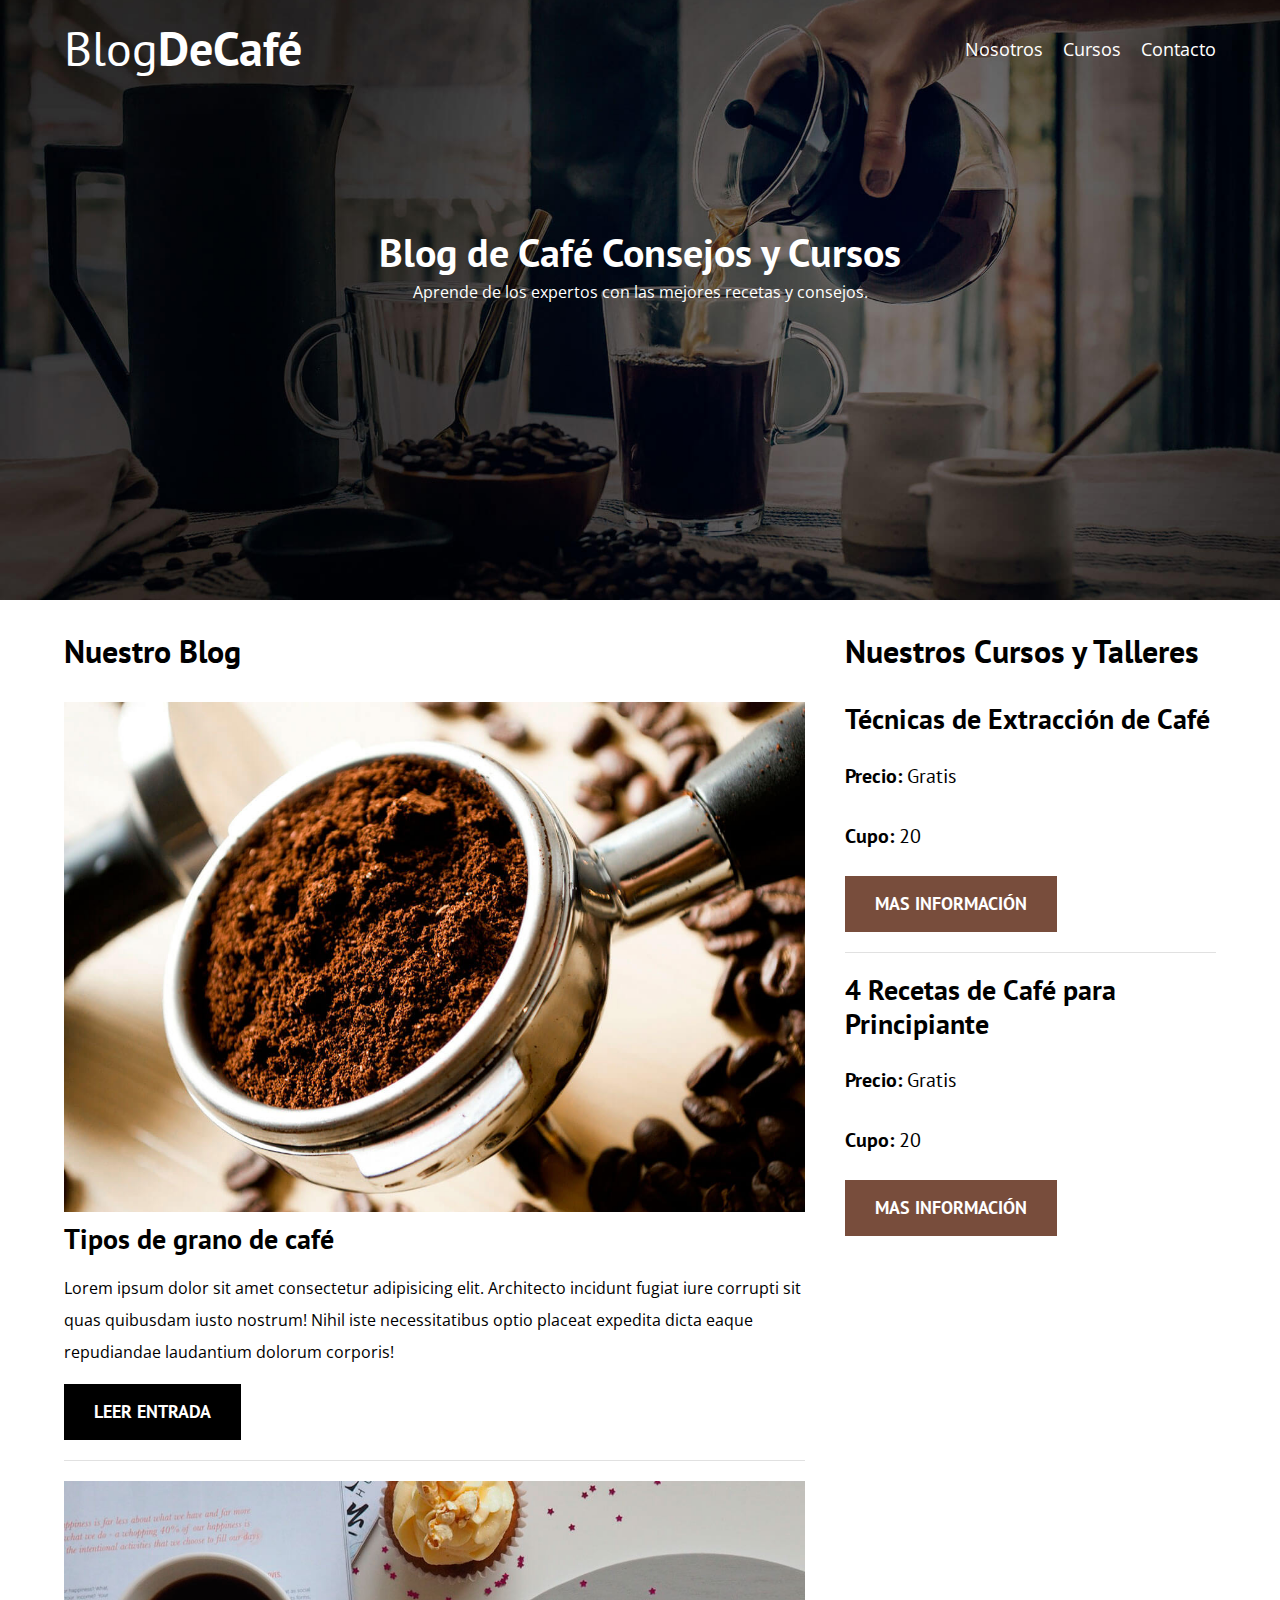
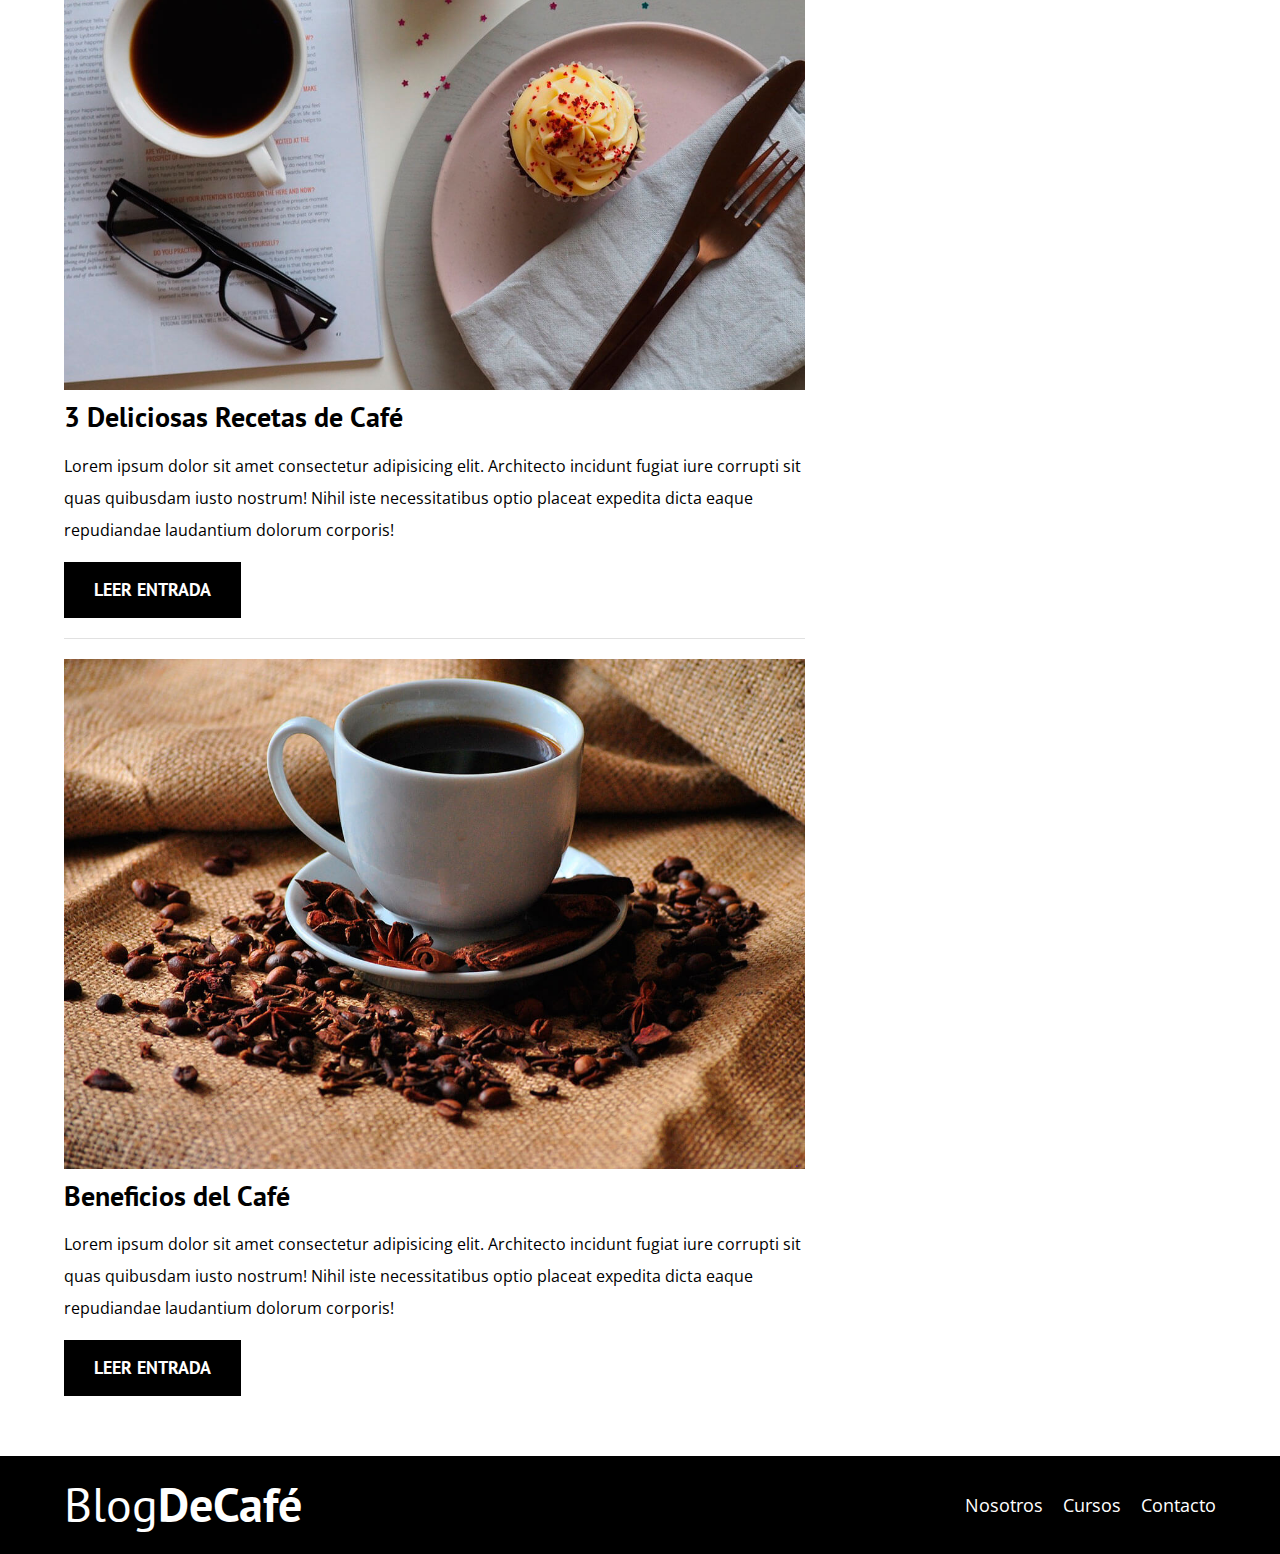
==== index.html @ 8287215f "add all the pages" ====
<!DOCTYPE html>
<html lang="en">

<head>
    <meta charset="UTF-8">
    <meta http-equiv="X-UA-Compatible" content="IE=edge">
    <meta name="viewport" content="width=device-width, initial-scale=1.0">

    <link href="https://fonts.googleapis.com/css2?family=Open+Sans&family=PT+Sans:wght@400;700&display=swap"
        rel="stylesheet">

    <link rel="preload" href="css/normalize.css" as="style">
    <link rel="stylesheet" href="css/normalize.css">
    <link rel="preload" href="css/styles.css" as="style">
    <link rel="stylesheet" href="css/styles.css">
    <title>BlogDeCafé</title>
</head>

<body>
    <header class="header">
        <div class="content">
            <div class="barra">
                <a class="logo" href="index.html">
                    <h1 class="logo__name no-margin text-center">Blog<span class="logo__bold">DeCafé</span></h1>
                </a>

                <div class="nav">
                    <a href="nosotros.html" class="link__nav">Nosotros</a>
                    <a href="cursos.html" class="link__nav">Cursos</a>
                    <a href="contacto.html" class="link__nav">Contacto</a>
                </div>
            </div>
        </div>
        <div class="header__texto">
            <h2 class="no-margin">Blog de Café Consejos y Cursos</h2>
            <p class="no-margin">Aprende de los expertos con las mejores recetas y consejos.</p>
        </div>
    </header>

    <div class="content main-content">
        <main class="blog">
            <h3>Nuestro Blog</h3>
            <!-- Cuando es blog o nocitias mejor un article -->
            <article class="entrada">
                <div class="entrada__imagen">
                    <img src="img/blog1.jpg" alt="imagen blog">
                </div>
                <div class="entrada__contenido">
                    <h4 class="no-margin">Tipos de grano de café</h4>
                    <p>Lorem ipsum dolor sit amet consectetur adipisicing elit. Architecto incidunt fugiat iure corrupti sit quas quibusdam iusto nostrum! Nihil iste necessitatibus optio placeat expedita dicta eaque repudiandae laudantium dolorum corporis!</p>
                    <a href="entrada.html" class="boton boton--primario">Leer entrada</a>
                </div>
            </article>

            <article class="entrada">
                <div class="entrada__imagen">
                    <img src="img/blog2.jpg" alt="imagen blog">
                </div>
                <div class="entrada__contenido">
                    <h4 class="no-margin">3 Deliciosas Recetas de Café</h4>
                    <p>Lorem ipsum dolor sit amet consectetur adipisicing elit. Architecto incidunt fugiat iure corrupti sit quas quibusdam iusto nostrum! Nihil iste necessitatibus optio placeat expedita dicta eaque repudiandae laudantium dolorum corporis!</p>
                    <a href="entrada.html" class="boton boton--primario">Leer entrada</a>
                </div>
            </article>

            <article class="entrada">
                <div class="entrada__imagen">
                    <img src="img/blog3.jpg" alt="imagen blog">
                </div>
                <div class="entrada__contenido">
                    <h4 class="no-margin">Beneficios del Café</h4>
                    <p>Lorem ipsum dolor sit amet consectetur adipisicing elit. Architecto incidunt fugiat iure corrupti sit quas quibusdam iusto nostrum! Nihil iste necessitatibus optio placeat expedita dicta eaque repudiandae laudantium dolorum corporis!</p>
                    <a href="entrada.html" class="boton boton--primario">Leer entrada</a>
                </div>
            </article>
        </main>
        <aside class="sidebar">
            <h3>Nuestros Cursos y Talleres</h3>
            
            <ul class="cursos no-padding">
                <li class="widget-curso">
                    <h4 class="no-margin">Técnicas de Extracción de Café</h4>
                    <p class="widget-curso__label">Precio:
                        <span class="widget-curso__info">Gratis</span>
                    </p>
                    <p class="widget-curso__label">Cupo:
                        <span class="widget-curso__info">20</span>
                    </p>
                    <a href="entrada.html" class="boton boton--secundario">Mas Información</a>
                </li>
                <li class="widget-curso">
                    <h4 class="no-margin">4 Recetas de Café para Principiante</h4>
                    <p class="widget-curso__label">Precio:
                        <span class="widget-curso__info">Gratis</span>
                    </p>
                    <p class="widget-curso__label">Cupo:
                        <span class="widget-curso__info">20</span>
                    </p>
                    <a href="entrada.html" class="boton boton--secundario">Mas Información</a>
                </li>
            </ul>
        </aside>
    </div>

    <footer class="footer">
        <div class="content">
            <div class="barra">
                <a class="logo" href="index.html">
                    <h1 class="logo__name no-margin text-center">Blog<span class="logo__bold">DeCafé</span></h1>
                </a>

                <div class="nav">
                    <a href="nosotros.html" class="link__nav">Nosotros</a>
                    <a href="cursos.html" class="link__nav">Cursos</a>
                    <a href="contacto.html" class="link__nav">Contacto</a>
                </div>
            </div>
        </div>

    </footer>
</body>

</html>
---- css/styles.css ----
:root {
    --fontheading: 'PT Sans', sans-serif;
    --fontparagraphs: 'Open Sans', sans-serif;

    --primary: #784D3C;
    --gray: #e1e1e1;
    --white: #ffffff;
    --black: #000000;
}
html {
    font-size: 62.5%;
    box-sizing: border-box;
}
*, *:before, *:after {
    box-sizing: inherit;
}
body {
    font-family: var(--fontparagraphs);
    font-size: 1.6rem;
    line-height: 2;
}
/*  GLOBALS  */
.content {
    /*
    max-width: 120rem;
    width: 90%;
    */
    width: min(90%, 120rem);
    margin: 0 auto;
}
a{
    text-decoration: none;
}
h1, h2, h3, h4 {
    font-family: var(--fontheading);
    line-height: 1.2;
}
h1 {
    font-size: 4.8rem;
}
h2 {
    font-size: 4rem;
}
h3 {
    font-size: 3.2rem;
}
h4 {
    font-size: 2.8rem ;
}
img {
    max-width: 100%;
}
/* UTILITIES */
.no-margin {
    margin: 0;
}
.no-padding {
    padding: 0;
}
.text-center {
    text-align: center;
}
/* HEADER */
.header {
    background-image: url(../img/banner.jpg);
    height: 60rem;
    background-size: cover;
    background-repeat: no-repeat;
    background-position: center center;
}
.header__texto {
    text-align: center;
    color: var(--white);
    margin-top: 5rem;
}
@media (min-width: 768px) {
    .header__texto {
        margin-top:  15rem;
    }
}
.barra {
    padding-top: 2rem;
}
@media (min-width: 768px) {
    .barra {
        display: flex;
        justify-content: space-between;
        align-items: center;
    }
}
.logo {
    color: var(--white);
}
.logo__name {
    font-weight: 400;
}
.logo__bold {
    font-weight: 700;
}
.link__nav {
    display: block;
    text-align: center;
    font-size:  1.8rem;
    color: var(--white);
}
@media (min-width: 768px) {
    .nav{
        display: flex;
        gap: 2rem;
    }
}

@media (min-width: 768px) {
    .main-content {
        display: grid;
        grid-template-columns: 2fr 1fr;
        column-gap: 4rem;
    }
}
.entrada {
    border-bottom: 1px solid var(--gray);
    margin-bottom: 2rem;
}
.entrada:last-of-type {
    border: none;
    margin-bottom: 0;
}
.boton {
    display: block;
    font-family: var(--fontheading);
    color: var(--white);
    text-align: center;
    padding: 1rem 3rem;
    font-size: 1.8rem;
    text-transform: uppercase;
    font-weight: 700;
    margin-bottom: 2rem;
}
@media (min-width: 768px) {
    .boton {
        display: inline-block;
    }
}
.boton--primario {
    background-color: var(--black);
}
.boton--secundario {
    background-color: var(--primary);
}
.cursos {
    list-style: none;
}
.widget-curso {
    border-bottom: 1px solid var(--gray);
    margin-bottom: 2rem;
}
.widget-curso:last-of-type {
    border: none;
    margin-bottom: 0;
}
.widget-curso__label,
.curso__label {
    font-family: var(--fontheading);
    font-weight: 700;
}
.widget-curso__info,
.curso__info {
    font-weight: 400;
}
.widget-curso__label,
.widget-curso__info,
.curso__label,
.curso__info {
    font-size: 2rem;
}
.footer {
    background-color: var(--black);
    padding-bottom: 2rem;
    margin-top: 4rem;
}

/* SECCION NOSOTROS */

@media (min-width: 768px) {
    .sobre-nosotros {
        display: grid;
        grid-template-columns: repeat(2, 1fr);
        column-gap: 4rem;
    }
}

/* SECCION CURSOS */
.curso {
    padding: 3rem 0;
    border-bottom: 1px solid var(--gray);
}
.curso:last-of-type {
    border: none;
    padding-bottom: 0;
}
@media (min-width: 768px) {
    .curso {
        display: grid;
        grid-template-columns: 1fr 2fr;
        gap: 2rem;
    }
}
---- css/styles.css ----
:root {
    --fontheading: 'PT Sans', sans-serif;
    --fontparagraphs: 'Open Sans', sans-serif;

    --primary: #784D3C;
    --gray: #e1e1e1;
    --white: #ffffff;
    --black: #000000;
}
html {
    font-size: 62.5%;
    box-sizing: border-box;
}
*, *:before, *:after {
    box-sizing: inherit;
}
body {
    font-family: var(--fontparagraphs);
    font-size: 1.6rem;
    line-height: 2;
}
/*  GLOBALS  */
.content {
    /*
    max-width: 120rem;
    width: 90%;
    */
    width: min(90%, 120rem);
    margin: 0 auto;
}
a{
    text-decoration: none;
}
h1, h2, h3, h4 {
    font-family: var(--fontheading);
    line-height: 1.2;
}
h1 {
    font-size: 4.8rem;
}
h2 {
    font-size: 4rem;
}
h3 {
    font-size: 3.2rem;
}
h4 {
    font-size: 2.8rem ;
}
img {
    max-width: 100%;
}
/* UTILITIES */
.no-margin {
    margin: 0;
}
.no-padding {
    padding: 0;
}
.text-center {
    text-align: center;
}
/* HEADER */
.header {
    background-image: url(../img/banner.jpg);
    height: 60rem;
    background-size: cover;
    background-repeat: no-repeat;
    background-position: center center;
}
.header__texto {
    text-align: center;
    color: var(--white);
    margin-top: 5rem;
}
@media (min-width: 768px) {
    .header__texto {
        margin-top:  15rem;
    }
}
.barra {
    padding-top: 2rem;
}
@media (min-width: 768px) {
    .barra {
        display: flex;
        justify-content: space-between;
        align-items: center;
    }
}
.logo {
    color: var(--white);
}
.logo__name {
    font-weight: 400;
}
.logo__bold {
    font-weight: 700;
}
.link__nav {
    display: block;
    text-align: center;
    font-size:  1.8rem;
    color: var(--white);
}
@media (min-width: 768px) {
    .nav{
        display: flex;
        gap: 2rem;
    }
}

@media (min-width: 768px) {
    .main-content {
        display: grid;
        grid-template-columns: 2fr 1fr;
        column-gap: 4rem;
    }
}
.entrada {
    border-bottom: 1px solid var(--gray);
    margin-bottom: 2rem;
}
.entrada:last-of-type {
    border: none;
    margin-bottom: 0;
}
.boton {
    display: block;
    font-family: var(--fontheading);
    color: var(--white);
    text-align: center;
    padding: 1rem 3rem;
    font-size: 1.8rem;
    text-transform: uppercase;
    font-weight: 700;
    margin-bottom: 2rem;
}
@media (min-width: 768px) {
    .boton {
        display: inline-block;
    }
}
.boton--primario {
    background-color: var(--black);
}
.boton--secundario {
    background-color: var(--primary);
}
.cursos {
    list-style: none;
}
.widget-curso {
    border-bottom: 1px solid var(--gray);
    margin-bottom: 2rem;
}
.widget-curso:last-of-type {
    border: none;
    margin-bottom: 0;
}
.widget-curso__label,
.curso__label {
    font-family: var(--fontheading);
    font-weight: 700;
}
.widget-curso__info,
.curso__info {
    font-weight: 400;
}
.widget-curso__label,
.widget-curso__info,
.curso__label,
.curso__info {
    font-size: 2rem;
}
.footer {
    background-color: var(--black);
    padding-bottom: 2rem;
    margin-top: 4rem;
}

/* SECCION NOSOTROS */

@media (min-width: 768px) {
    .sobre-nosotros {
        display: grid;
        grid-template-columns: repeat(2, 1fr);
        column-gap: 4rem;
    }
}

/* SECCION CURSOS */
.curso {
    padding: 3rem 0;
    border-bottom: 1px solid var(--gray);
}
.curso:last-of-type {
    border: none;
    padding-bottom: 0;
}
@media (min-width: 768px) {
    .curso {
        display: grid;
        grid-template-columns: 1fr 2fr;
        gap: 2rem;
    }
}
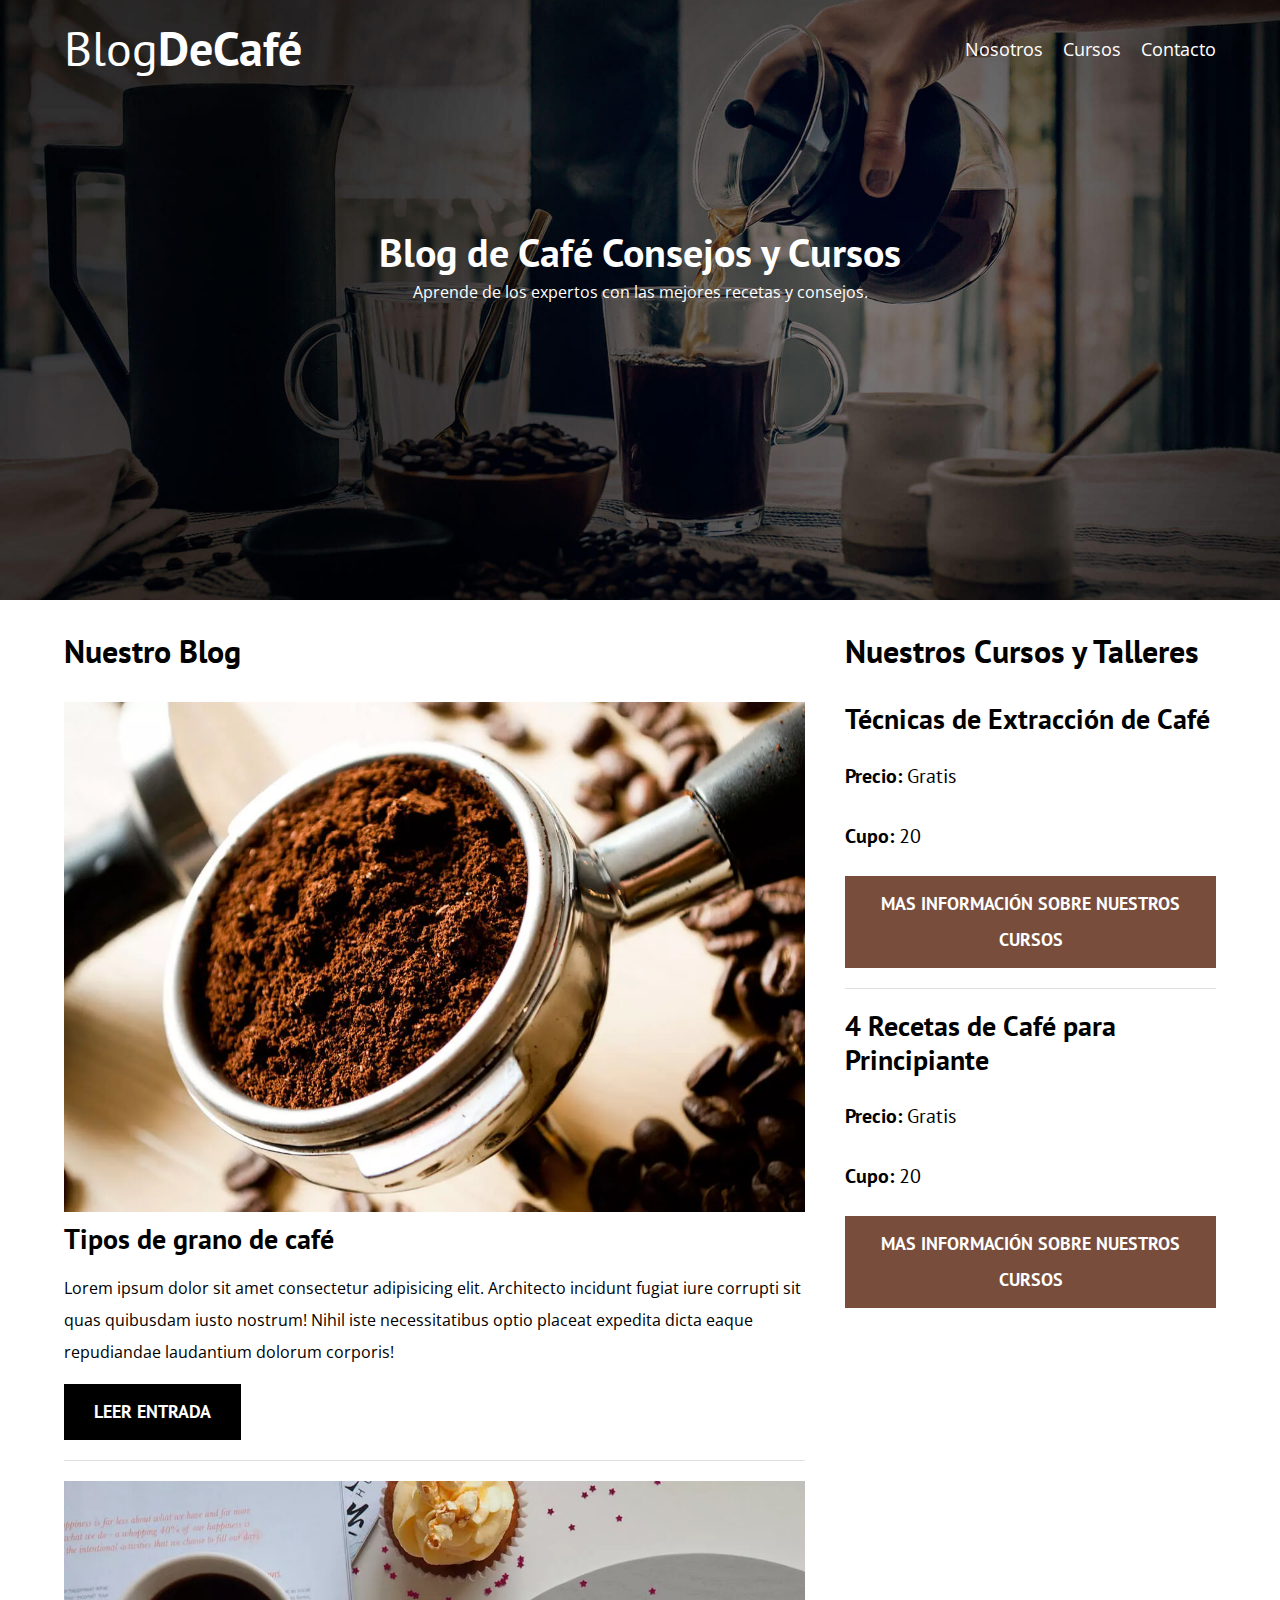
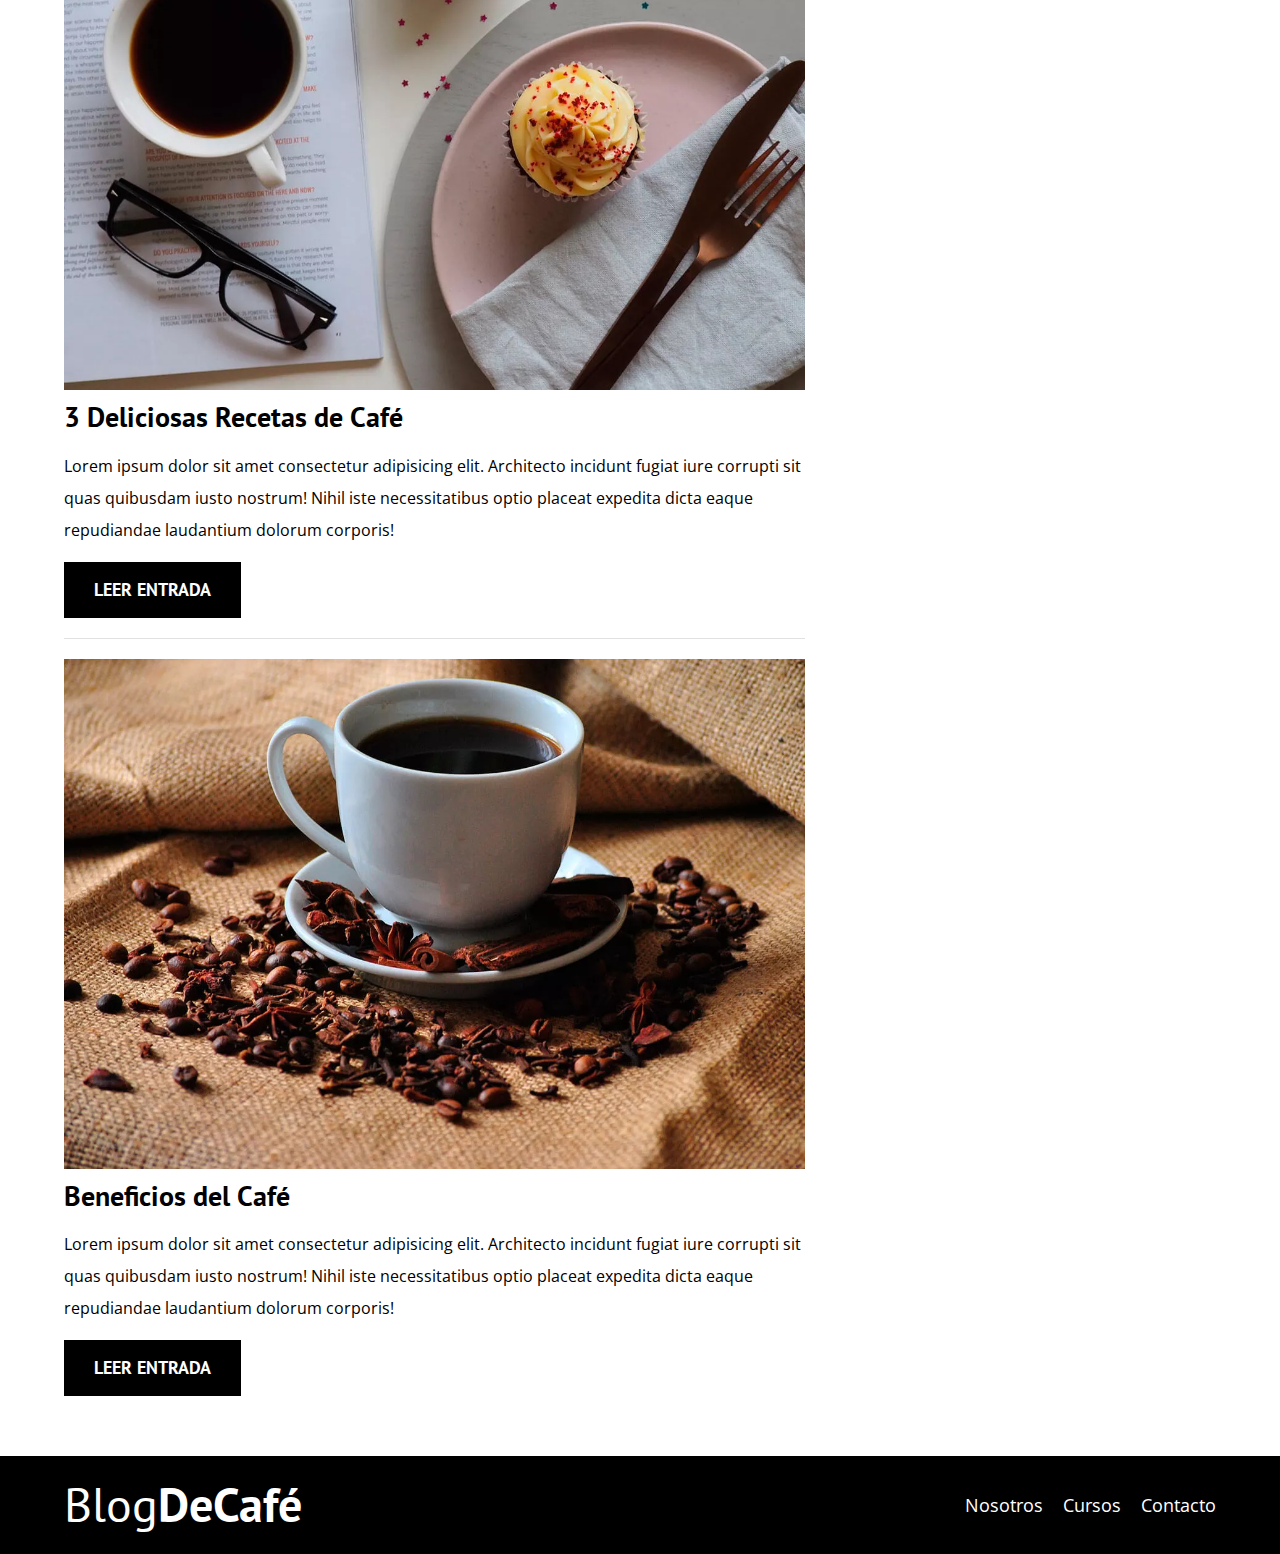
==== commit a5d849cc: "This Project ready" ====
--- a/index.html
+++ b/index.html
@@ -5,7 +5,14 @@
     <meta charset="UTF-8">
     <meta http-equiv="X-UA-Compatible" content="IE=edge">
     <meta name="viewport" content="width=device-width, initial-scale=1.0">
+    <meta name="description" content="Pagina web de blog de cafe">
+    <!-- Prefetch -->
+    <link rel="prefetch" href="nosotros.html" as="document">
+    <!--  -->
 
+    <link rel="preload"
+        href="https://fonts.googleapis.com/css2?family=Open+Sans&family=PT+Sans:wght@400;700&display=swap"
+        crossoring="crossoring" as="font">
     <link href="https://fonts.googleapis.com/css2?family=Open+Sans&family=PT+Sans:wght@400;700&display=swap"
         rel="stylesheet">
 
@@ -13,6 +20,7 @@
     <link rel="stylesheet" href="css/normalize.css">
     <link rel="preload" href="css/styles.css" as="style">
     <link rel="stylesheet" href="css/styles.css">
+
     <title>BlogDeCafé</title>
 </head>
 
@@ -43,40 +51,56 @@
             <!-- Cuando es blog o nocitias mejor un article -->
             <article class="entrada">
                 <div class="entrada__imagen">
-                    <img src="img/blog1.jpg" alt="imagen blog">
+                    <picture>
+                        <source loading="lazy" srcset="img/blog1.webp" type="image/webp">
+
+                        <img loading="lazy" src="img/blog1.jpg" alt="imagen blog">
+                    </picture>
                 </div>
                 <div class="entrada__contenido">
                     <h4 class="no-margin">Tipos de grano de café</h4>
-                    <p>Lorem ipsum dolor sit amet consectetur adipisicing elit. Architecto incidunt fugiat iure corrupti sit quas quibusdam iusto nostrum! Nihil iste necessitatibus optio placeat expedita dicta eaque repudiandae laudantium dolorum corporis!</p>
+                    <p>Lorem ipsum dolor sit amet consectetur adipisicing elit. Architecto incidunt fugiat iure corrupti
+                        sit quas quibusdam iusto nostrum! Nihil iste necessitatibus optio placeat expedita dicta eaque
+                        repudiandae laudantium dolorum corporis!</p>
                     <a href="entrada.html" class="boton boton--primario">Leer entrada</a>
                 </div>
             </article>
 
             <article class="entrada">
                 <div class="entrada__imagen">
-                    <img src="img/blog2.jpg" alt="imagen blog">
+                    <picture>
+                        <source loading="lazy" srcset="img/blog2.webp" type="image/webp">
+                        <img loading="lazy" src="img/blog2.jpg" alt="imagen blog">
+                    </picture>
                 </div>
                 <div class="entrada__contenido">
                     <h4 class="no-margin">3 Deliciosas Recetas de Café</h4>
-                    <p>Lorem ipsum dolor sit amet consectetur adipisicing elit. Architecto incidunt fugiat iure corrupti sit quas quibusdam iusto nostrum! Nihil iste necessitatibus optio placeat expedita dicta eaque repudiandae laudantium dolorum corporis!</p>
+                    <p>Lorem ipsum dolor sit amet consectetur adipisicing elit. Architecto incidunt fugiat iure corrupti
+                        sit quas quibusdam iusto nostrum! Nihil iste necessitatibus optio placeat expedita dicta eaque
+                        repudiandae laudantium dolorum corporis!</p>
                     <a href="entrada.html" class="boton boton--primario">Leer entrada</a>
                 </div>
             </article>
 
             <article class="entrada">
                 <div class="entrada__imagen">
-                    <img src="img/blog3.jpg" alt="imagen blog">
+                    <picture>
+                        <source loading="lazy" srcset="img/blog3.webp" type="image/webp">
+                        <img loading="lazy" src="img/blog3.jpg" alt="imagen blog">
+                    </picture>
                 </div>
                 <div class="entrada__contenido">
                     <h4 class="no-margin">Beneficios del Café</h4>
-                    <p>Lorem ipsum dolor sit amet consectetur adipisicing elit. Architecto incidunt fugiat iure corrupti sit quas quibusdam iusto nostrum! Nihil iste necessitatibus optio placeat expedita dicta eaque repudiandae laudantium dolorum corporis!</p>
+                    <p>Lorem ipsum dolor sit amet consectetur adipisicing elit. Architecto incidunt fugiat iure corrupti
+                        sit quas quibusdam iusto nostrum! Nihil iste necessitatibus optio placeat expedita dicta eaque
+                        repudiandae laudantium dolorum corporis!</p>
                     <a href="entrada.html" class="boton boton--primario">Leer entrada</a>
                 </div>
             </article>
         </main>
         <aside class="sidebar">
             <h3>Nuestros Cursos y Talleres</h3>
-            
+
             <ul class="cursos no-padding">
                 <li class="widget-curso">
                     <h4 class="no-margin">Técnicas de Extracción de Café</h4>
@@ -86,7 +110,7 @@
                     <p class="widget-curso__label">Cupo:
                         <span class="widget-curso__info">20</span>
                     </p>
-                    <a href="entrada.html" class="boton boton--secundario">Mas Información</a>
+                    <a href="entrada.html" class="boton boton--secundario">Mas información sobre nuestros cursos</a>
                 </li>
                 <li class="widget-curso">
                     <h4 class="no-margin">4 Recetas de Café para Principiante</h4>
@@ -96,7 +120,7 @@
                     <p class="widget-curso__label">Cupo:
                         <span class="widget-curso__info">20</span>
                     </p>
-                    <a href="entrada.html" class="boton boton--secundario">Mas Información</a>
+                    <a href="entrada.html" class="boton boton--secundario">Mas información sobre nuestros cursos</a>
                 </li>
             </ul>
         </aside>
@@ -118,6 +142,9 @@
         </div>
 
     </footer>
+
+    <script src="js/modernizr.js"></script>
+
 </body>
 
 </html>--- a/css/styles.css
+++ b/css/styles.css
@@ -61,8 +61,14 @@
     text-align: center;
 }
 /* HEADER */
+.webp .header{
+    background-image: url(../img/banner.wep);
+}
+.webp .header{
+    background-image: url(../img/banner.jpg);
+}
 .header {
-    background-image: url(../img/banner.jpg);
+/* por el preformance lo coloque arriba por si no soporta el webp */
     height: 60rem;
     background-size: cover;
     background-repeat: no-repeat;
@@ -135,11 +141,15 @@
     text-transform: uppercase;
     font-weight: 700;
     margin-bottom: 2rem;
+    border: none;
 }
 @media (min-width: 768px) {
     .boton {
         display: inline-block;
     }
+}
+.boton:hover {
+    cursor: pointer;
 }
 .boton--primario {
     background-color: var(--black);
@@ -204,4 +214,39 @@
         grid-template-columns: 1fr 2fr;
         gap: 2rem;
     }
+}
+
+/* seccion Contacto */
+.contacto-bg {
+    background-image: url(../img/contacto.jpg);
+    height: 40rem;
+    background-size: cover;
+    background-repeat: no-repeat;
+}
+.formulario {
+    background-color: var(--white);
+    margin: -5rem auto 0 auto;
+    width: 95%;
+    padding: 5rem;
+}
+.campo {
+    display: flex;
+    margin-bottom: 2rem;
+}
+@media (max-width: 480px) {
+    .campo {
+        display: block;
+    }
+}
+.campo__label {
+    flex: 0 0 9rem;
+    text-align: right;
+    padding-right: 2rem;
+}
+.campo__field {
+    flex: 1;
+    border: 1px solid var(--gray);
+}
+.campo__field--textarea {
+    height: 15rem;
 }--- a/css/styles.css
+++ b/css/styles.css
@@ -61,8 +61,14 @@
     text-align: center;
 }
 /* HEADER */
+.webp .header{
+    background-image: url(../img/banner.wep);
+}
+.webp .header{
+    background-image: url(../img/banner.jpg);
+}
 .header {
-    background-image: url(../img/banner.jpg);
+/* por el preformance lo coloque arriba por si no soporta el webp */
     height: 60rem;
     background-size: cover;
     background-repeat: no-repeat;
@@ -135,11 +141,15 @@
     text-transform: uppercase;
     font-weight: 700;
     margin-bottom: 2rem;
+    border: none;
 }
 @media (min-width: 768px) {
     .boton {
         display: inline-block;
     }
+}
+.boton:hover {
+    cursor: pointer;
 }
 .boton--primario {
     background-color: var(--black);
@@ -204,4 +214,39 @@
         grid-template-columns: 1fr 2fr;
         gap: 2rem;
     }
+}
+
+/* seccion Contacto */
+.contacto-bg {
+    background-image: url(../img/contacto.jpg);
+    height: 40rem;
+    background-size: cover;
+    background-repeat: no-repeat;
+}
+.formulario {
+    background-color: var(--white);
+    margin: -5rem auto 0 auto;
+    width: 95%;
+    padding: 5rem;
+}
+.campo {
+    display: flex;
+    margin-bottom: 2rem;
+}
+@media (max-width: 480px) {
+    .campo {
+        display: block;
+    }
+}
+.campo__label {
+    flex: 0 0 9rem;
+    text-align: right;
+    padding-right: 2rem;
+}
+.campo__field {
+    flex: 1;
+    border: 1px solid var(--gray);
+}
+.campo__field--textarea {
+    height: 15rem;
 }